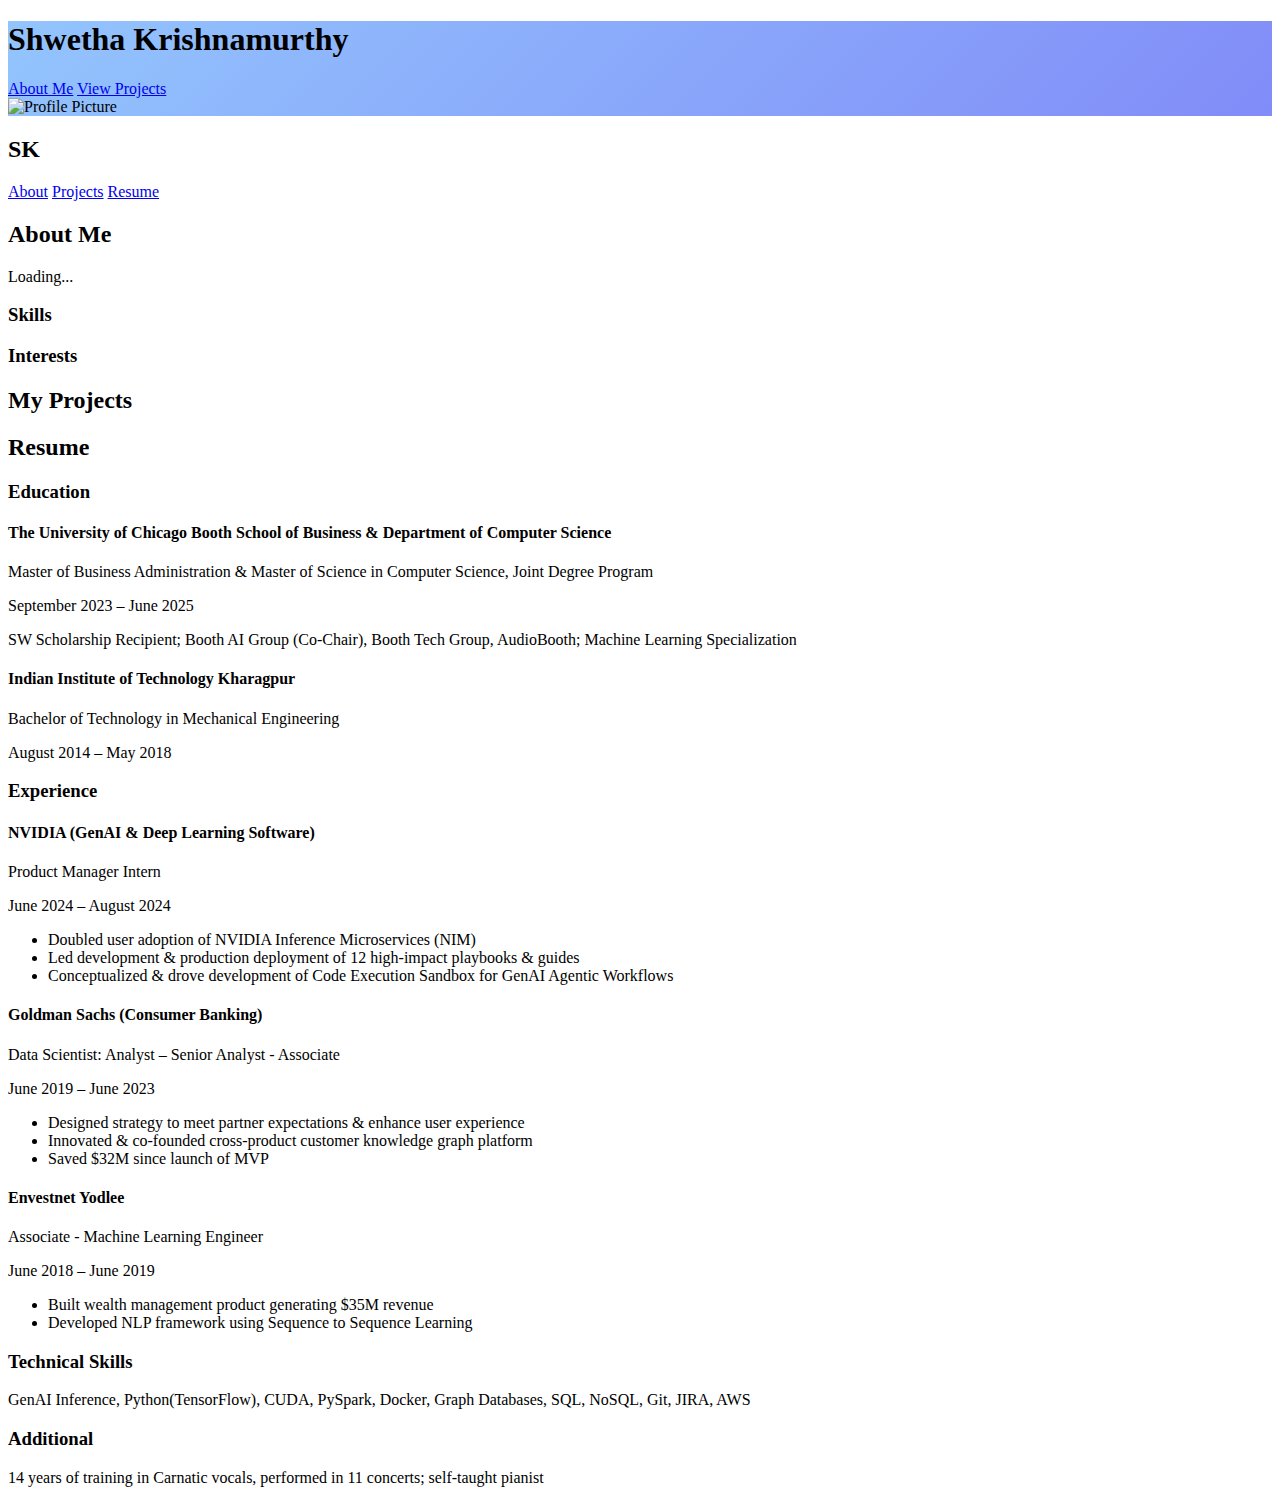
==== index.html @ 8a55a252 "Made the website better" ====
<!DOCTYPE html>
<html lang="en">
<head>
    <meta charset="UTF-8">
    <meta name="viewport" content="width=device-width, initial-scale=1.0">
    <title>Shwetha Krishnamurthy - Portfolio</title>
    <link href="https://cdnjs.cloudflare.com/ajax/libs/tailwindcss/2.2.19/tailwind.min.css" rel="stylesheet">
    <link href="https://cdnjs.cloudflare.com/ajax/libs/animate.css/4.1.1/animate.min.css" rel="stylesheet">
    <style>
        .gradient-bg {
            background: linear-gradient(135deg, #93C5FD 0%, #818CF8 100%);
        }
        .card-hover {
            transition: transform 0.3s ease-in-out;
        }
        .card-hover:hover {
            transform: translateY(-5px);
        }
        .animate-fade-in {
            animation: fadeIn 1s ease-in;
        }
        @keyframes fadeIn {
            from { opacity: 0; }
            to { opacity: 1; }
        }
    </style>
</head>
<body class="bg-gray-50">
    <!-- Hero Section -->
    <header class="gradient-bg text-white min-h-screen flex items-center">
        <div class="max-w-6xl mx-auto px-4 py-20">
            <div class="flex flex-col md:flex-row items-center justify-between">
                <div class="md:w-1/2 animate-fade-in">
                    <h1 class="text-5xl font-bold mb-4">Shwetha Krishnamurthy</h1>
                    <p id="typing-text" class="text-xl mb-8"></p>
                    <div class="flex space-x-4">
                        <a href="#about" class="bg-white text-blue-600 px-6 py-2 rounded-full hover:bg-purple-100 transition duration-300">About Me</a>
                        <a href="#projects" class="border-2 border-white text-white px-6 py-2 rounded-full hover:bg-white hover:text-purple-600 transition duration-300">View Projects</a>
                    </div>
                </div>
                <div class="md:w-1/2 mt-8 md:mt-0">
                    <img id="profile-image" src="" alt="Profile Picture" class="w-64 h-64 rounded-full mx-auto border-4 border-white shadow-2xl animate-fade-in">
                </div>
            </div>
        </div>
    </header>

    <!-- Navigation -->
    <nav class="bg-white shadow-lg sticky top-0 z-50">
        <div class="max-w-6xl mx-auto px-4">
            <div class="flex justify-between">
                <div class="flex space-x-7">
                    <div class="py-4">
                        <h2 class="text-2xl font-bold text-purple-600">SK</h2>
                    </div>
                </div>
                <div class="flex items-center space-x-4">
                    <a href="#about" class="py-4 px-2 hover:text-purple-600 transition duration-300">About</a>
                    <a href="#projects" class="py-4 px-2 hover:text-purple-600 transition duration-300">Projects</a>
                    <a href="#resume" class="py-4 px-2 hover:text-purple-600 transition duration-300">Resume</a>
                </div>
            </div>
        </div>
    </nav>

    <!-- About Section -->
    <section id="about" class="py-20 bg-white">
        <div class="max-w-6xl mx-auto px-4">
            <h2 class="text-4xl font-bold mb-12 text-center text-gray-800">About Me</h2>
            <div class="flex flex-col md:flex-row items-center gap-12">
                <div class="md:w-1/2">
                    <p id="bio" class="text-lg text-gray-700 leading-relaxed">Loading...</p>
                    <div class="mt-8 grid grid-cols-2 gap-4">
                        <div class="bg-purple-50 p-4 rounded-lg">
                            <h3 class="font-bold text-purple-600 mb-2">Skills</h3>
                            <div id="skills" class="flex flex-wrap gap-2">
                                <!-- Skills will be dynamically added here -->
                            </div>
                        </div>
                        <div class="bg-purple-50 p-4 rounded-lg">
                            <h3 class="font-bold text-purple-600 mb-2">Interests</h3>
                            <div id="interests" class="flex flex-wrap gap-2">
                                <!-- Interests will be dynamically added here -->
                            </div>
                        </div>
                    </div>
                </div>
                <div class="md:w-1/2">
                    <div id="github-stats" class="grid grid-cols-2 gap-4">
                        <!-- GitHub stats will be dynamically added here -->
                    </div>
                </div>
            </div>
        </div>
    </section>

    <!-- Projects Section -->
    <section id="projects" class="py-20 bg-gray-50">
        <div class="max-w-6xl mx-auto px-4">
            <h2 class="text-4xl font-bold mb-12 text-center text-gray-800">My Projects</h2>
            <div id="repositories" class="grid grid-cols-1 md:grid-cols-2 lg:grid-cols-3 gap-6">
                <!-- Repositories will be dynamically inserted here -->
            </div>
        </div>
    </section>

    <!-- Resume Section -->
    <section id="resume" class="py-20 bg-white">
        <div class="max-w-6xl mx-auto px-4">
            <h2 class="text-4xl font-bold mb-12 text-center text-gray-800">Resume</h2>
            <div class="bg-white p-8 rounded-lg shadow-lg max-w-4xl mx-auto">
                <div id="resume-content" class="space-y-8">
                    <!-- Education -->
                    <div class="mb-8">
                        <h3 class="text-2xl font-bold text-blue-600 mb-4">Education</h3>
                        <div class="space-y-6">
                            <div>
                                <h4 class="text-lg font-semibold">The University of Chicago Booth School of Business & Department of Computer Science</h4>
                                <p class="text-gray-600">Master of Business Administration & Master of Science in Computer Science, Joint Degree Program</p>
                                <p class="text-gray-500">September 2023 – June 2025</p>
                                <p>SW Scholarship Recipient; Booth AI Group (Co-Chair), Booth Tech Group, AudioBooth; Machine Learning Specialization</p>
                            </div>
                            <div>
                                <h4 class="text-lg font-semibold">Indian Institute of Technology Kharagpur</h4>
                                <p class="text-gray-600">Bachelor of Technology in Mechanical Engineering</p>
                                <p class="text-gray-500">August 2014 – May 2018</p>
                            </div>
                        </div>
                    </div>

                    <!-- Experience -->
                    <div class="mb-8">
                        <h3 class="text-2xl font-bold text-blue-600 mb-4">Experience</h3>
                        <div class="space-y-6">
                            <div>
                                <h4 class="text-lg font-semibold">NVIDIA (GenAI & Deep Learning Software)</h4>
                                <p class="text-gray-600">Product Manager Intern</p>
                                <p class="text-gray-500">June 2024 – August 2024</p>
                                <ul class="list-disc ml-6 mt-2 space-y-2">
                                    <li>Doubled user adoption of NVIDIA Inference Microservices (NIM)</li>
                                    <li>Led development & production deployment of 12 high-impact playbooks & guides</li>
                                    <li>Conceptualized & drove development of Code Execution Sandbox for GenAI Agentic Workflows</li>
                                </ul>
                            </div>
                            <div>
                                <h4 class="text-lg font-semibold">Goldman Sachs (Consumer Banking)</h4>
                                <p class="text-gray-600">Data Scientist: Analyst – Senior Analyst - Associate</p>
                                <p class="text-gray-500">June 2019 – June 2023</p>
                                <ul class="list-disc ml-6 mt-2 space-y-2">
                                    <li>Designed strategy to meet partner expectations & enhance user experience</li>
                                    <li>Innovated & co-founded cross-product customer knowledge graph platform</li>
                                    <li>Saved $32M since launch of MVP</li>
                                </ul>
                            </div>
                            <div>
                                <h4 class="text-lg font-semibold">Envestnet Yodlee</h4>
                                <p class="text-gray-600">Associate - Machine Learning Engineer</p>
                                <p class="text-gray-500">June 2018 – June 2019</p>
                                <ul class="list-disc ml-6 mt-2 space-y-2">
                                    <li>Built wealth management product generating $35M revenue</li>
                                    <li>Developed NLP framework using Sequence to Sequence Learning</li>
                                </ul>
                            </div>
                        </div>
                    </div>

                    <!-- Skills -->
                    <div>
                        <h3 class="text-2xl font-bold text-blue-600 mb-4">Technical Skills</h3>
                        <p>GenAI Inference, Python(TensorFlow), CUDA, PySpark, Docker, Graph Databases, SQL, NoSQL, Git, JIRA, AWS</p>
                    </div>

                    <!-- Additional -->
                    <div>
                        <h3 class="text-2xl font-bold text-blue-600 mb-4">Additional</h3>
                        <p>14 years of training in Carnatic vocals, performed in 11 concerts; self-taught pianist</p>
                    </div>
                </div>
            </div>
        </div>
    </section>

    <script>
        const username = 'shwetha-krishnamurthy';

        // Typing effect for the hero section
        function typeWriter(text, element, speed = 50) {
            let i = 0;
            function type() {
                if (i < text.length) {
                    element.innerHTML += text.charAt(i);
                    i++;
                    setTimeout(type, speed);
                }
            }
            type();
        }

        // Fetch GitHub profile and repositories
        async function fetchGitHubData() {
            try {
                // Fetch profile data
                const profileResponse = await fetch(`https://api.github.com/users/${username}`);
                const profile = await profileResponse.json();

                // Initialize project categories
                const categories = {
                    'GenAI': [],
                    'Deep Learning': [],
                    'Parallel Programming': [],
                    'Computer Vision': [],
                    'Other': []
                };

                // Update profile information
                document.getElementById('profile-image').src = profile.avatar_url;
                document.getElementById('bio').textContent = profile.bio || 'Welcome to my portfolio!';
                
                // Add typing effect to hero section
                const typingText = document.getElementById('typing-text');
                typeWriter('Software Developer & Technology Enthusiast', typingText);

                // Update GitHub stats
                const statsContainer = document.getElementById('github-stats');
                statsContainer.innerHTML = `
                    <div class="bg-purple-50 p-6 rounded-lg text-center">
                        <h3 class="text-3xl font-bold text-purple-600">${profile.public_repos}</h3>
                        <p class="text-gray-600">Repositories</p>
                    </div>
                    <div class="bg-purple-50 p-6 rounded-lg text-center">
                        <h3 class="text-3xl font-bold text-purple-600">${profile.followers}</h3>
                        <p class="text-gray-600">Followers</p>
                    </div>
                `;

                // Fetch repositories
                const reposResponse = await fetch(`https://api.github.com/users/${username}/repos`);
                const repos = await reposResponse.json();

                // Filter out forked repositories
                const ownRepos = repos.filter(repo => !repo.fork);

                // Fetch README for each repo and categorize
                for (const repo of ownRepos) {
                    try {
                        const readmeResponse = await fetch(`https://api.github.com/repos/${username}/${repo.name}/readme`);
                        if (readmeResponse.ok) {
                            const readmeData = await readmeResponse.json();
                            const readmeContent = atob(readmeData.content);
                            
                            // Simple categorization based on repository content and name
                            if (readmeContent.toLowerCase().includes('generative ai') || 
                                repo.name.toLowerCase().includes('llm') ||
                                readmeContent.toLowerCase().includes('llm')) {
                                categories['GenAI'].push(repo);
                            } else if (readmeContent.toLowerCase().includes('deep learning') || 
                                     readmeContent.toLowerCase().includes('neural network')) {
                                categories['Deep Learning'].push(repo);
                            } else if (readmeContent.toLowerCase().includes('cuda') || 
                                     readmeContent.toLowerCase().includes('parallel')) {
                                categories['Parallel Programming'].push(repo);
                            } else if (readmeContent.toLowerCase().includes('computer vision') || 
                                     readmeContent.toLowerCase().includes('opencv')) {
                                categories['Computer Vision'].push(repo);
                            } else {
                                categories['Other'].push(repo);
                            }
                        }
                    } catch (error) {
                        console.error(`Error fetching README for ${repo.name}:`, error);
                        categories['Other'].push(repo);
                    }
                }

                // Display repositories by category
                const reposContainer = document.getElementById('repositories');
                reposContainer.innerHTML = Object.entries(categories)
                    .filter(([_, repos]) => repos.length > 0)
                    .map(([category, repos]) => `
                        <div class="col-span-full">
                            <h3 class="text-2xl font-bold mb-6 text-gray-800">${category}</h3>
                            <div class="grid grid-cols-1 md:grid-cols-2 lg:grid-cols-3 gap-6 mb-12">
                                ${repos.map(repo => `
                    <div class="bg-white p-6 rounded-lg shadow-lg card-hover">
                        <h3 class="text-xl font-bold mb-2 text-purple-600">${repo.name}</h3>
                        <p class="text-gray-600 mb-4 h-20 overflow-hidden">${repo.description || 'No description available'}</p>
                        <div class="flex items-center justify-between">
                            <a href="${repo.html_url}" target="_blank" class="text-purple-600 hover:text-purple-800 font-medium">View Project →</a>
                            <div class="flex items-center space-x-4">
                                <span class="text-gray-500">⭐ ${repo.stargazers_count}</span>
                                <span class="text-gray-500">${repo.language || ''}</span>
                            </div>
                        </div>
                    </div>
                `).join('');

                // Add sample skills (customize these)
                const skillsContainer = document.getElementById('skills');
                const skills = ['JavaScript', 'Python', 'React', 'Node.js'];
                skillsContainer.innerHTML = skills.map(skill => 
                    `<span class="bg-purple-200 text-purple-700 px-2 py-1 rounded-full text-sm">${skill}</span>`
                ).join('');

                // Add sample interests (customize these)
                const interestsContainer = document.getElementById('interests');
                const interests = ['Web Dev', 'AI/ML', 'Open Source'];
                interestsContainer.innerHTML = interests.map(interest => 
                    `<span class="bg-purple-200 text-purple-700 px-2 py-1 rounded-full text-sm">${interest}</span>`
                ).join('');

            } catch (error) {
                console.error('Error fetching GitHub data:', error);
            }
        }

        // Call the function when the page loads
        fetchGitHubData();

        // Smooth scrolling for navigation links
        document.querySelectorAll('a[href^="#"]').forEach(anchor => {
            anchor.addEventListener('click', function (e) {
                e.preventDefault();
                document.querySelector(this.getAttribute('href')).scrollIntoView({
                    behavior: 'smooth'
                });
            });
        });
    </script>
</body>
</html>
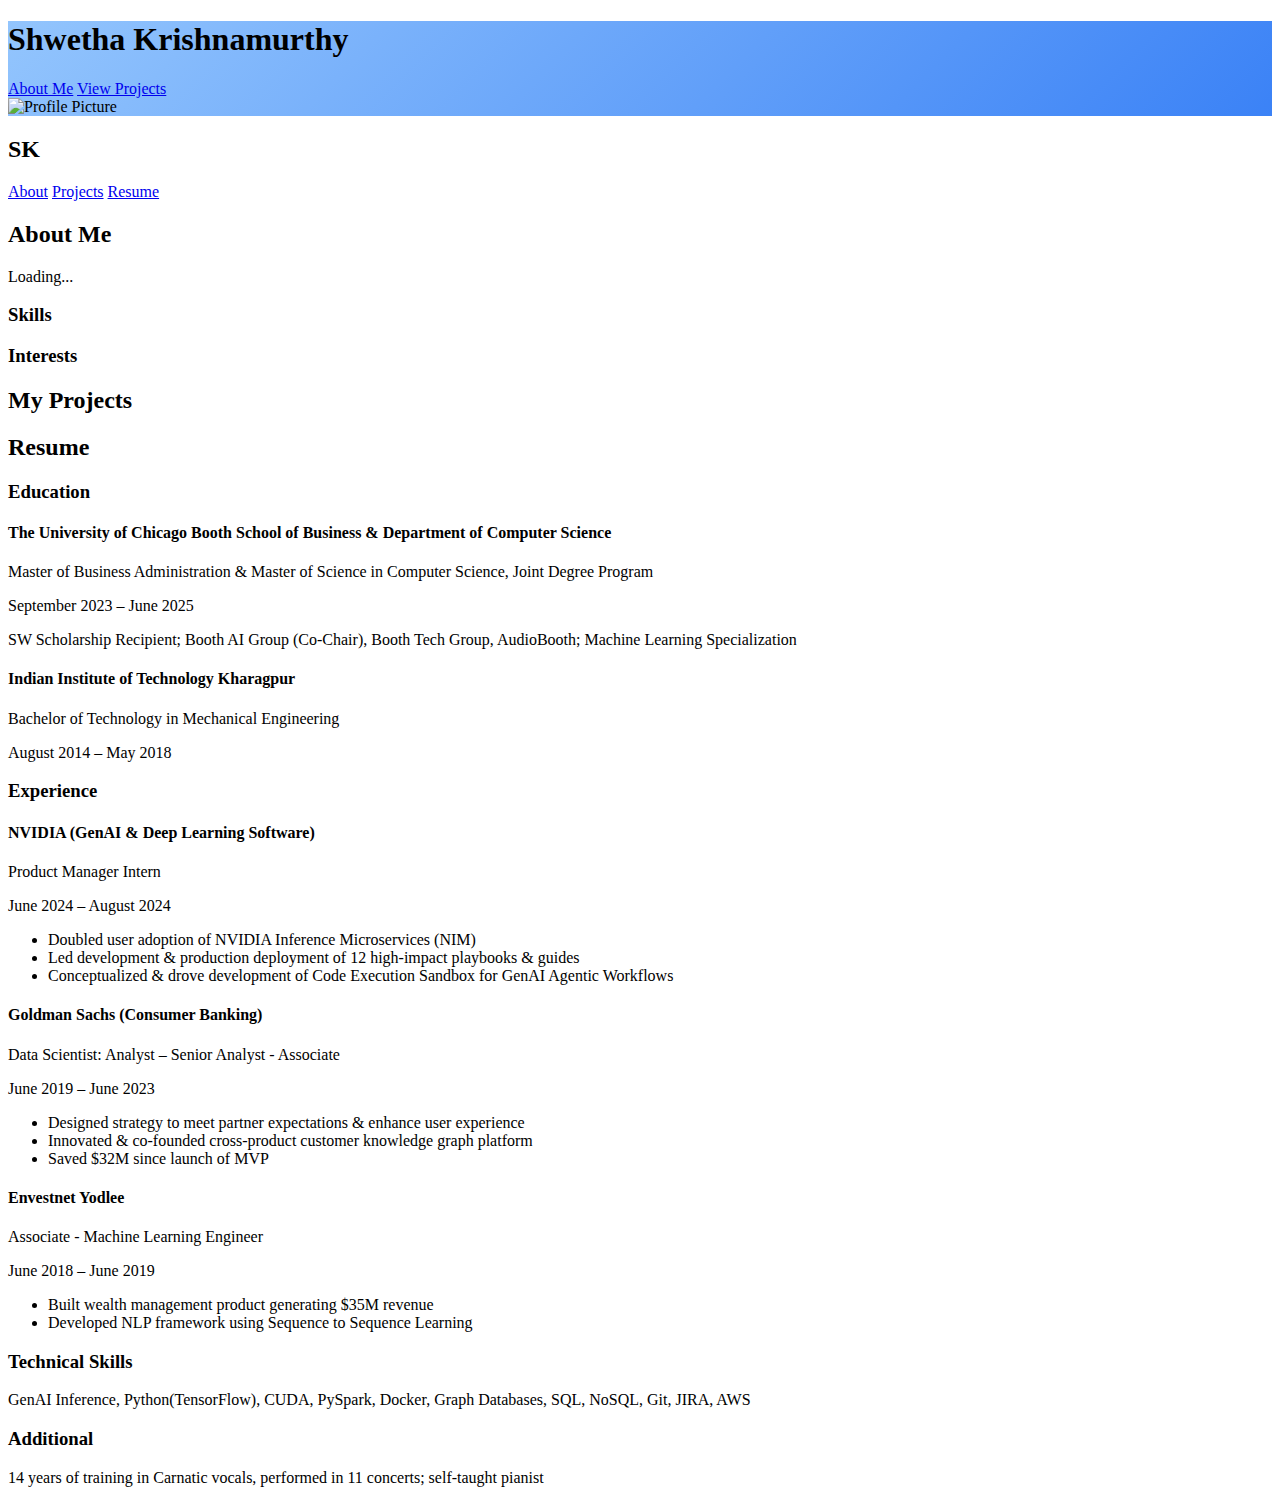
==== commit f9bc248b: "Made the website better" ====
--- a/index.html
+++ b/index.html
@@ -7,14 +7,21 @@
     <link href="https://cdnjs.cloudflare.com/ajax/libs/tailwindcss/2.2.19/tailwind.min.css" rel="stylesheet">
     <link href="https://cdnjs.cloudflare.com/ajax/libs/animate.css/4.1.1/animate.min.css" rel="stylesheet">
     <style>
+        :root {
+            --primary-color: #60A5FA;
+            --primary-light: #93C5FD;
+            --primary-dark: #3B82F6;
+            --secondary-color: #F0F9FF;
+        }
         .gradient-bg {
-            background: linear-gradient(135deg, #93C5FD 0%, #818CF8 100%);
+            background: linear-gradient(135deg, var(--primary-light) 0%, var(--primary-dark) 100%);
         }
         .card-hover {
-            transition: transform 0.3s ease-in-out;
+            transition: all 0.3s ease-in-out;
         }
         .card-hover:hover {
             transform: translateY(-5px);
+            box-shadow: 0 10px 20px rgba(0,0,0,0.1);
         }
         .animate-fade-in {
             animation: fadeIn 1s ease-in;
@@ -22,6 +29,18 @@
         @keyframes fadeIn {
             from { opacity: 0; }
             to { opacity: 1; }
+        }
+        .bg-primary {
+            background-color: var(--primary-color);
+        }
+        .bg-primary-light {
+            background-color: var(--primary-light);
+        }
+        .text-primary {
+            color: var(--primary-color);
+        }
+        .hover-primary:hover {
+            background-color: var(--primary-dark);
         }
     </style>
 </head>
@@ -199,9 +218,26 @@
         // Fetch GitHub profile and repositories
         async function fetchGitHubData() {
             try {
+                // Add authorization header for higher rate limit
+                const headers = {
+                    'Accept': 'application/vnd.github.v3+json'
+                };
+
                 // Fetch profile data
-                const profileResponse = await fetch(`https://api.github.com/users/${username}`);
+                const profileResponse = await fetch(`https://api.github.com/users/${username}`, { headers });
+                if (!profileResponse.ok) {
+                    throw new Error(`GitHub API error: ${profileResponse.status}`);
+                }
                 const profile = await profileResponse.json();
+
+                // Update profile image with error handling
+                const profileImg = document.getElementById('profile-image');
+                if (profile.avatar_url) {
+                    profileImg.src = profile.avatar_url;
+                    profileImg.onerror = () => {
+                        profileImg.src = 'https://github.githubassets.com/images/modules/logos_page/GitHub-Mark.png';
+                    };
+                }
 
                 // Initialize project categories
                 const categories = {
@@ -233,12 +269,27 @@
                     </div>
                 `;
 
-                // Fetch repositories
-                const reposResponse = await fetch(`https://api.github.com/users/${username}/repos`);
-                const repos = await reposResponse.json();
-
-                // Filter out forked repositories
-                const ownRepos = repos.filter(repo => !repo.fork);
+                // Fetch repositories with pagination
+                let page = 1;
+                let allRepos = [];
+                while (true) {
+                    const reposResponse = await fetch(
+                        `https://api.github.com/users/${username}/repos?page=${page}&per_page=100`,
+                        { headers }
+                    );
+                    if (!reposResponse.ok) {
+                        throw new Error(`GitHub API error: ${reposResponse.status}`);
+                    }
+                    const repos = await reposResponse.json();
+                    if (repos.length === 0) break;
+                    allRepos = [...allRepos, ...repos];
+                    page++;
+                }
+
+                // Filter out forked repositories and sort by updated date
+                const ownRepos = allRepos
+                    .filter(repo => !repo.fork)
+                    .sort((a, b) => new Date(b.updated_at) - new Date(a.updated_at));
 
                 // Fetch README for each repo and categorize
                 for (const repo of ownRepos) {
@@ -282,13 +333,23 @@
                             <div class="grid grid-cols-1 md:grid-cols-2 lg:grid-cols-3 gap-6 mb-12">
                                 ${repos.map(repo => `
                     <div class="bg-white p-6 rounded-lg shadow-lg card-hover">
-                        <h3 class="text-xl font-bold mb-2 text-purple-600">${repo.name}</h3>
+                        <h3 class="text-xl font-bold mb-2 text-primary">${repo.name.replace(/-/g, ' ').replace(/_/g, ' ')}</h3>
                         <p class="text-gray-600 mb-4 h-20 overflow-hidden">${repo.description || 'No description available'}</p>
+                        <div class="flex flex-wrap gap-2 mb-4">
+                            ${repo.topics ? repo.topics.map(topic => 
+                                `<span class="bg-blue-100 text-blue-800 text-xs px-2 py-1 rounded-full">${topic}</span>`
+                            ).join('') : ''}
+                        </div>
                         <div class="flex items-center justify-between">
-                            <a href="${repo.html_url}" target="_blank" class="text-purple-600 hover:text-purple-800 font-medium">View Project →</a>
+                            <a href="${repo.html_url}" target="_blank" class="text-primary hover:text-primary-dark font-medium flex items-center">
+                                View Project 
+                                <svg class="w-4 h-4 ml-1" fill="none" stroke="currentColor" viewBox="0 0 24 24">
+                                    <path stroke-linecap="round" stroke-linejoin="round" stroke-width="2" d="M17 8l4 4m0 0l-4 4m4-4H3"/>
+                                </svg>
+                            </a>
                             <div class="flex items-center space-x-4">
                                 <span class="text-gray-500">⭐ ${repo.stargazers_count}</span>
-                                <span class="text-gray-500">${repo.language || ''}</span>
+                                ${repo.language ? `<span class="text-gray-500">${repo.language}</span>` : ''}
                             </div>
                         </div>
                     </div>
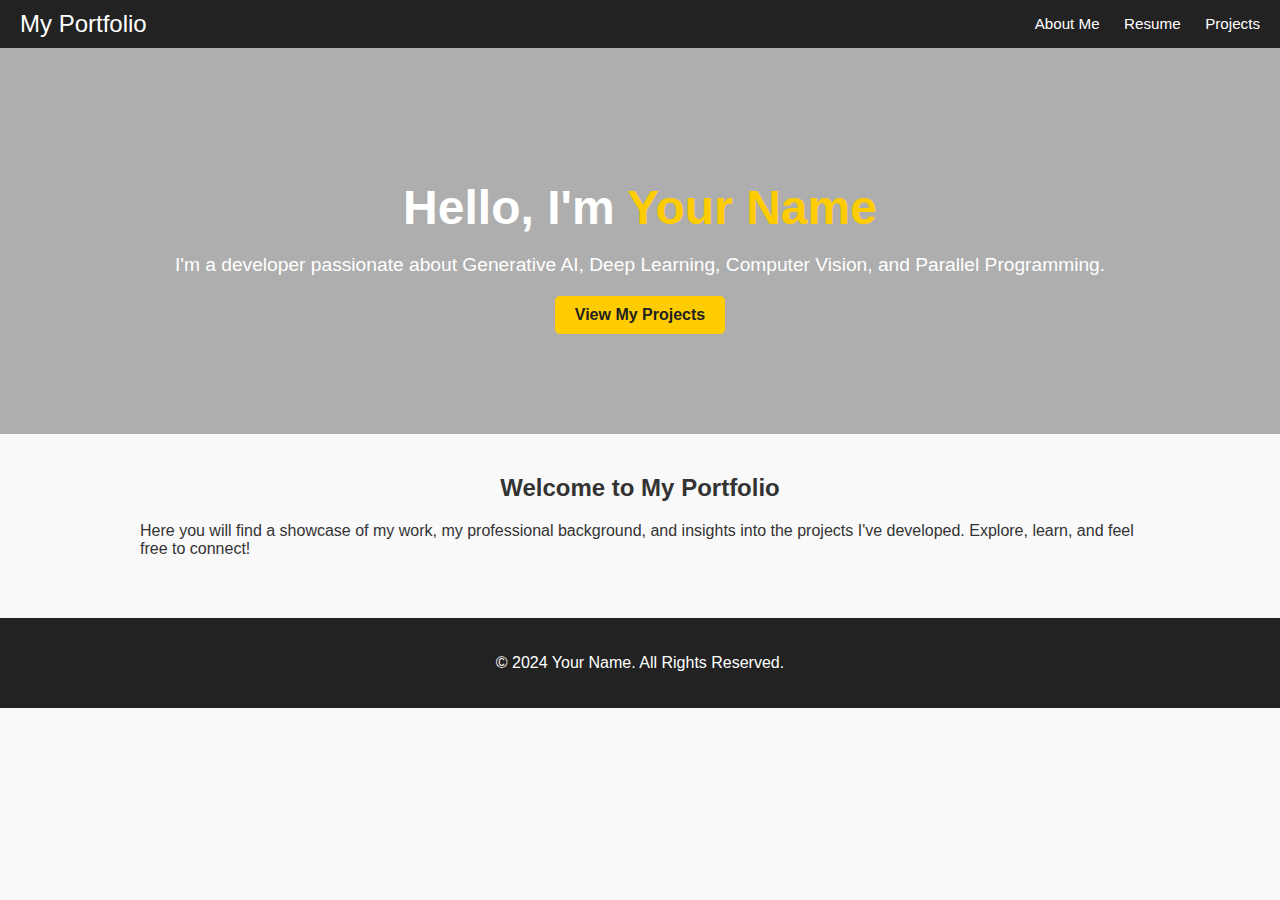
==== commit 014cea53: "Stylised" ====
--- a/index.html
+++ b/index.html
@@ -1,391 +1,41 @@
 <!DOCTYPE html>
 <html lang="en">
 <head>
-    <meta charset="UTF-8">
-    <meta name="viewport" content="width=device-width, initial-scale=1.0">
-    <title>Shwetha Krishnamurthy - Portfolio</title>
-    <link href="https://cdnjs.cloudflare.com/ajax/libs/tailwindcss/2.2.19/tailwind.min.css" rel="stylesheet">
-    <link href="https://cdnjs.cloudflare.com/ajax/libs/animate.css/4.1.1/animate.min.css" rel="stylesheet">
-    <style>
-        :root {
-            --primary-color: #60A5FA;
-            --primary-light: #93C5FD;
-            --primary-dark: #3B82F6;
-            --secondary-color: #F0F9FF;
-        }
-        .gradient-bg {
-            background: linear-gradient(135deg, var(--primary-light) 0%, var(--primary-dark) 100%);
-        }
-        .card-hover {
-            transition: all 0.3s ease-in-out;
-        }
-        .card-hover:hover {
-            transform: translateY(-5px);
-            box-shadow: 0 10px 20px rgba(0,0,0,0.1);
-        }
-        .animate-fade-in {
-            animation: fadeIn 1s ease-in;
-        }
-        @keyframes fadeIn {
-            from { opacity: 0; }
-            to { opacity: 1; }
-        }
-        .bg-primary {
-            background-color: var(--primary-color);
-        }
-        .bg-primary-light {
-            background-color: var(--primary-light);
-        }
-        .text-primary {
-            color: var(--primary-color);
-        }
-        .hover-primary:hover {
-            background-color: var(--primary-dark);
-        }
-    </style>
+  <meta charset="UTF-8" />
+  <meta name="viewport" content="width=device-width, initial-scale=1.0"/>
+  <title>My Portfolio</title>
+  <link rel="stylesheet" href="assets/style.css" />
+  <link rel="stylesheet" href="https://cdnjs.cloudflare.com/ajax/libs/font-awesome/6.0.0-beta3/css/all.min.css" integrity="sha384-k6RqeWeci5ZR/Lv4MR0sA0FfDOMZB3FZ9ogWc7l7JG4FyZ5A7E4Akf9wuSdXGUug" crossorigin="anonymous" />
 </head>
-<body class="bg-gray-50">
-    <!-- Hero Section -->
-    <header class="gradient-bg text-white min-h-screen flex items-center">
-        <div class="max-w-6xl mx-auto px-4 py-20">
-            <div class="flex flex-col md:flex-row items-center justify-between">
-                <div class="md:w-1/2 animate-fade-in">
-                    <h1 class="text-5xl font-bold mb-4">Shwetha Krishnamurthy</h1>
-                    <p id="typing-text" class="text-xl mb-8"></p>
-                    <div class="flex space-x-4">
-                        <a href="#about" class="bg-white text-blue-600 px-6 py-2 rounded-full hover:bg-purple-100 transition duration-300">About Me</a>
-                        <a href="#projects" class="border-2 border-white text-white px-6 py-2 rounded-full hover:bg-white hover:text-purple-600 transition duration-300">View Projects</a>
-                    </div>
-                </div>
-                <div class="md:w-1/2 mt-8 md:mt-0">
-                    <img id="profile-image" src="" alt="Profile Picture" class="w-64 h-64 rounded-full mx-auto border-4 border-white shadow-2xl animate-fade-in">
-                </div>
-            </div>
-        </div>
-    </header>
+<body>
+  <header>
+    <nav>
+      <a href="index.html" class="logo">My Portfolio</a>
+      <div class="nav-links">
+        <a href="about.html">About Me</a>
+        <a href="resume.html">Resume</a>
+        <a href="projects.html">Projects</a>
+      </div>
+    </nav>
+  </header>
 
-    <!-- Navigation -->
-    <nav class="bg-white shadow-lg sticky top-0 z-50">
-        <div class="max-w-6xl mx-auto px-4">
-            <div class="flex justify-between">
-                <div class="flex space-x-7">
-                    <div class="py-4">
-                        <h2 class="text-2xl font-bold text-purple-600">SK</h2>
-                    </div>
-                </div>
-                <div class="flex items-center space-x-4">
-                    <a href="#about" class="py-4 px-2 hover:text-purple-600 transition duration-300">About</a>
-                    <a href="#projects" class="py-4 px-2 hover:text-purple-600 transition duration-300">Projects</a>
-                    <a href="#resume" class="py-4 px-2 hover:text-purple-600 transition duration-300">Resume</a>
-                </div>
-            </div>
-        </div>
-    </nav>
-
-    <!-- About Section -->
-    <section id="about" class="py-20 bg-white">
-        <div class="max-w-6xl mx-auto px-4">
-            <h2 class="text-4xl font-bold mb-12 text-center text-gray-800">About Me</h2>
-            <div class="flex flex-col md:flex-row items-center gap-12">
-                <div class="md:w-1/2">
-                    <p id="bio" class="text-lg text-gray-700 leading-relaxed">Loading...</p>
-                    <div class="mt-8 grid grid-cols-2 gap-4">
-                        <div class="bg-purple-50 p-4 rounded-lg">
-                            <h3 class="font-bold text-purple-600 mb-2">Skills</h3>
-                            <div id="skills" class="flex flex-wrap gap-2">
-                                <!-- Skills will be dynamically added here -->
-                            </div>
-                        </div>
-                        <div class="bg-purple-50 p-4 rounded-lg">
-                            <h3 class="font-bold text-purple-600 mb-2">Interests</h3>
-                            <div id="interests" class="flex flex-wrap gap-2">
-                                <!-- Interests will be dynamically added here -->
-                            </div>
-                        </div>
-                    </div>
-                </div>
-                <div class="md:w-1/2">
-                    <div id="github-stats" class="grid grid-cols-2 gap-4">
-                        <!-- GitHub stats will be dynamically added here -->
-                    </div>
-                </div>
-            </div>
-        </div>
+  <main>
+    <section class="hero">
+      <div class="hero-content">
+        <h1>Hello, I'm <span class="highlight">Your Name</span></h1>
+        <p>I'm a developer passionate about Generative AI, Deep Learning, Computer Vision, and Parallel Programming.</p>
+        <a class="btn" href="projects.html">View My Projects</a>
+      </div>
     </section>
 
-    <!-- Projects Section -->
-    <section id="projects" class="py-20 bg-gray-50">
-        <div class="max-w-6xl mx-auto px-4">
-            <h2 class="text-4xl font-bold mb-12 text-center text-gray-800">My Projects</h2>
-            <div id="repositories" class="grid grid-cols-1 md:grid-cols-2 lg:grid-cols-3 gap-6">
-                <!-- Repositories will be dynamically inserted here -->
-            </div>
-        </div>
+    <section class="intro-section">
+      <h2>Welcome to My Portfolio</h2>
+      <p>Here you will find a showcase of my work, my professional background, and insights into the projects I've developed. Explore, learn, and feel free to connect!</p>
     </section>
+  </main>
 
-    <!-- Resume Section -->
-    <section id="resume" class="py-20 bg-white">
-        <div class="max-w-6xl mx-auto px-4">
-            <h2 class="text-4xl font-bold mb-12 text-center text-gray-800">Resume</h2>
-            <div class="bg-white p-8 rounded-lg shadow-lg max-w-4xl mx-auto">
-                <div id="resume-content" class="space-y-8">
-                    <!-- Education -->
-                    <div class="mb-8">
-                        <h3 class="text-2xl font-bold text-blue-600 mb-4">Education</h3>
-                        <div class="space-y-6">
-                            <div>
-                                <h4 class="text-lg font-semibold">The University of Chicago Booth School of Business & Department of Computer Science</h4>
-                                <p class="text-gray-600">Master of Business Administration & Master of Science in Computer Science, Joint Degree Program</p>
-                                <p class="text-gray-500">September 2023 – June 2025</p>
-                                <p>SW Scholarship Recipient; Booth AI Group (Co-Chair), Booth Tech Group, AudioBooth; Machine Learning Specialization</p>
-                            </div>
-                            <div>
-                                <h4 class="text-lg font-semibold">Indian Institute of Technology Kharagpur</h4>
-                                <p class="text-gray-600">Bachelor of Technology in Mechanical Engineering</p>
-                                <p class="text-gray-500">August 2014 – May 2018</p>
-                            </div>
-                        </div>
-                    </div>
-
-                    <!-- Experience -->
-                    <div class="mb-8">
-                        <h3 class="text-2xl font-bold text-blue-600 mb-4">Experience</h3>
-                        <div class="space-y-6">
-                            <div>
-                                <h4 class="text-lg font-semibold">NVIDIA (GenAI & Deep Learning Software)</h4>
-                                <p class="text-gray-600">Product Manager Intern</p>
-                                <p class="text-gray-500">June 2024 – August 2024</p>
-                                <ul class="list-disc ml-6 mt-2 space-y-2">
-                                    <li>Doubled user adoption of NVIDIA Inference Microservices (NIM)</li>
-                                    <li>Led development & production deployment of 12 high-impact playbooks & guides</li>
-                                    <li>Conceptualized & drove development of Code Execution Sandbox for GenAI Agentic Workflows</li>
-                                </ul>
-                            </div>
-                            <div>
-                                <h4 class="text-lg font-semibold">Goldman Sachs (Consumer Banking)</h4>
-                                <p class="text-gray-600">Data Scientist: Analyst – Senior Analyst - Associate</p>
-                                <p class="text-gray-500">June 2019 – June 2023</p>
-                                <ul class="list-disc ml-6 mt-2 space-y-2">
-                                    <li>Designed strategy to meet partner expectations & enhance user experience</li>
-                                    <li>Innovated & co-founded cross-product customer knowledge graph platform</li>
-                                    <li>Saved $32M since launch of MVP</li>
-                                </ul>
-                            </div>
-                            <div>
-                                <h4 class="text-lg font-semibold">Envestnet Yodlee</h4>
-                                <p class="text-gray-600">Associate - Machine Learning Engineer</p>
-                                <p class="text-gray-500">June 2018 – June 2019</p>
-                                <ul class="list-disc ml-6 mt-2 space-y-2">
-                                    <li>Built wealth management product generating $35M revenue</li>
-                                    <li>Developed NLP framework using Sequence to Sequence Learning</li>
-                                </ul>
-                            </div>
-                        </div>
-                    </div>
-
-                    <!-- Skills -->
-                    <div>
-                        <h3 class="text-2xl font-bold text-blue-600 mb-4">Technical Skills</h3>
-                        <p>GenAI Inference, Python(TensorFlow), CUDA, PySpark, Docker, Graph Databases, SQL, NoSQL, Git, JIRA, AWS</p>
-                    </div>
-
-                    <!-- Additional -->
-                    <div>
-                        <h3 class="text-2xl font-bold text-blue-600 mb-4">Additional</h3>
-                        <p>14 years of training in Carnatic vocals, performed in 11 concerts; self-taught pianist</p>
-                    </div>
-                </div>
-            </div>
-        </div>
-    </section>
-
-    <script>
-        const username = 'shwetha-krishnamurthy';
-
-        // Typing effect for the hero section
-        function typeWriter(text, element, speed = 50) {
-            let i = 0;
-            function type() {
-                if (i < text.length) {
-                    element.innerHTML += text.charAt(i);
-                    i++;
-                    setTimeout(type, speed);
-                }
-            }
-            type();
-        }
-
-        // Fetch GitHub profile and repositories
-        async function fetchGitHubData() {
-            try {
-                // Add authorization header for higher rate limit
-                const headers = {
-                    'Accept': 'application/vnd.github.v3+json'
-                };
-
-                // Fetch profile data
-                const profileResponse = await fetch(`https://api.github.com/users/${username}`, { headers });
-                if (!profileResponse.ok) {
-                    throw new Error(`GitHub API error: ${profileResponse.status}`);
-                }
-                const profile = await profileResponse.json();
-
-                // Update profile image with error handling
-                const profileImg = document.getElementById('profile-image');
-                if (profile.avatar_url) {
-                    profileImg.src = profile.avatar_url;
-                    profileImg.onerror = () => {
-                        profileImg.src = 'https://github.githubassets.com/images/modules/logos_page/GitHub-Mark.png';
-                    };
-                }
-
-                // Initialize project categories
-                const categories = {
-                    'GenAI': [],
-                    'Deep Learning': [],
-                    'Parallel Programming': [],
-                    'Computer Vision': [],
-                    'Other': []
-                };
-
-                // Update profile information
-                document.getElementById('profile-image').src = profile.avatar_url;
-                document.getElementById('bio').textContent = profile.bio || 'Welcome to my portfolio!';
-                
-                // Add typing effect to hero section
-                const typingText = document.getElementById('typing-text');
-                typeWriter('Software Developer & Technology Enthusiast', typingText);
-
-                // Update GitHub stats
-                const statsContainer = document.getElementById('github-stats');
-                statsContainer.innerHTML = `
-                    <div class="bg-purple-50 p-6 rounded-lg text-center">
-                        <h3 class="text-3xl font-bold text-purple-600">${profile.public_repos}</h3>
-                        <p class="text-gray-600">Repositories</p>
-                    </div>
-                    <div class="bg-purple-50 p-6 rounded-lg text-center">
-                        <h3 class="text-3xl font-bold text-purple-600">${profile.followers}</h3>
-                        <p class="text-gray-600">Followers</p>
-                    </div>
-                `;
-
-                // Fetch repositories with pagination
-                let page = 1;
-                let allRepos = [];
-                while (true) {
-                    const reposResponse = await fetch(
-                        `https://api.github.com/users/${username}/repos?page=${page}&per_page=100`,
-                        { headers }
-                    );
-                    if (!reposResponse.ok) {
-                        throw new Error(`GitHub API error: ${reposResponse.status}`);
-                    }
-                    const repos = await reposResponse.json();
-                    if (repos.length === 0) break;
-                    allRepos = [...allRepos, ...repos];
-                    page++;
-                }
-
-                // Filter out forked repositories and sort by updated date
-                const ownRepos = allRepos
-                    .filter(repo => !repo.fork)
-                    .sort((a, b) => new Date(b.updated_at) - new Date(a.updated_at));
-
-                // Fetch README for each repo and categorize
-                for (const repo of ownRepos) {
-                    try {
-                        const readmeResponse = await fetch(`https://api.github.com/repos/${username}/${repo.name}/readme`);
-                        if (readmeResponse.ok) {
-                            const readmeData = await readmeResponse.json();
-                            const readmeContent = atob(readmeData.content);
-                            
-                            // Simple categorization based on repository content and name
-                            if (readmeContent.toLowerCase().includes('generative ai') || 
-                                repo.name.toLowerCase().includes('llm') ||
-                                readmeContent.toLowerCase().includes('llm')) {
-                                categories['GenAI'].push(repo);
-                            } else if (readmeContent.toLowerCase().includes('deep learning') || 
-                                     readmeContent.toLowerCase().includes('neural network')) {
-                                categories['Deep Learning'].push(repo);
-                            } else if (readmeContent.toLowerCase().includes('cuda') || 
-                                     readmeContent.toLowerCase().includes('parallel')) {
-                                categories['Parallel Programming'].push(repo);
-                            } else if (readmeContent.toLowerCase().includes('computer vision') || 
-                                     readmeContent.toLowerCase().includes('opencv')) {
-                                categories['Computer Vision'].push(repo);
-                            } else {
-                                categories['Other'].push(repo);
-                            }
-                        }
-                    } catch (error) {
-                        console.error(`Error fetching README for ${repo.name}:`, error);
-                        categories['Other'].push(repo);
-                    }
-                }
-
-                // Display repositories by category
-                const reposContainer = document.getElementById('repositories');
-                reposContainer.innerHTML = Object.entries(categories)
-                    .filter(([_, repos]) => repos.length > 0)
-                    .map(([category, repos]) => `
-                        <div class="col-span-full">
-                            <h3 class="text-2xl font-bold mb-6 text-gray-800">${category}</h3>
-                            <div class="grid grid-cols-1 md:grid-cols-2 lg:grid-cols-3 gap-6 mb-12">
-                                ${repos.map(repo => `
-                    <div class="bg-white p-6 rounded-lg shadow-lg card-hover">
-                        <h3 class="text-xl font-bold mb-2 text-primary">${repo.name.replace(/-/g, ' ').replace(/_/g, ' ')}</h3>
-                        <p class="text-gray-600 mb-4 h-20 overflow-hidden">${repo.description || 'No description available'}</p>
-                        <div class="flex flex-wrap gap-2 mb-4">
-                            ${repo.topics ? repo.topics.map(topic => 
-                                `<span class="bg-blue-100 text-blue-800 text-xs px-2 py-1 rounded-full">${topic}</span>`
-                            ).join('') : ''}
-                        </div>
-                        <div class="flex items-center justify-between">
-                            <a href="${repo.html_url}" target="_blank" class="text-primary hover:text-primary-dark font-medium flex items-center">
-                                View Project 
-                                <svg class="w-4 h-4 ml-1" fill="none" stroke="currentColor" viewBox="0 0 24 24">
-                                    <path stroke-linecap="round" stroke-linejoin="round" stroke-width="2" d="M17 8l4 4m0 0l-4 4m4-4H3"/>
-                                </svg>
-                            </a>
-                            <div class="flex items-center space-x-4">
-                                <span class="text-gray-500">⭐ ${repo.stargazers_count}</span>
-                                ${repo.language ? `<span class="text-gray-500">${repo.language}</span>` : ''}
-                            </div>
-                        </div>
-                    </div>
-                `).join('');
-
-                // Add sample skills (customize these)
-                const skillsContainer = document.getElementById('skills');
-                const skills = ['JavaScript', 'Python', 'React', 'Node.js'];
-                skillsContainer.innerHTML = skills.map(skill => 
-                    `<span class="bg-purple-200 text-purple-700 px-2 py-1 rounded-full text-sm">${skill}</span>`
-                ).join('');
-
-                // Add sample interests (customize these)
-                const interestsContainer = document.getElementById('interests');
-                const interests = ['Web Dev', 'AI/ML', 'Open Source'];
-                interestsContainer.innerHTML = interests.map(interest => 
-                    `<span class="bg-purple-200 text-purple-700 px-2 py-1 rounded-full text-sm">${interest}</span>`
-                ).join('');
-
-            } catch (error) {
-                console.error('Error fetching GitHub data:', error);
-            }
-        }
-
-        // Call the function when the page loads
-        fetchGitHubData();
-
-        // Smooth scrolling for navigation links
-        document.querySelectorAll('a[href^="#"]').forEach(anchor => {
-            anchor.addEventListener('click', function (e) {
-                e.preventDefault();
-                document.querySelector(this.getAttribute('href')).scrollIntoView({
-                    behavior: 'smooth'
-                });
-            });
-        });
-    </script>
+  <footer>
+    <p>&copy; 2024 Your Name. All Rights Reserved.</p>
+  </footer>
 </body>
 </html>
--- a/assets/style.css
+++ b/assets/style.css
@@ -0,0 +1,192 @@
+body {
+    font-family: 'Helvetica Neue', Arial, sans-serif;
+    margin: 0;
+    padding: 0;
+    background: #f9f9f9;
+    color: #333;
+  }
+  
+  header {
+    background: #222;
+    padding: 10px 20px;
+  }
+  
+  header nav {
+    display: flex;
+    align-items: center;
+    justify-content: space-between;
+  }
+  
+  header .logo {
+    font-size: 1.5em;
+    color: #fff;
+    text-decoration: none;
+  }
+  
+  .nav-links a {
+    color: #fff;
+    margin-left: 20px;
+    text-decoration: none;
+    font-size: 0.95em;
+  }
+  
+  .nav-links a:hover {
+    text-decoration: underline;
+  }
+  
+  .hero {
+    background: linear-gradient(rgba(0,0,0,0.3), rgba(0,0,0,0.3)), url('https://source.unsplash.com/1600x900/?technology,abstract') center/cover;
+    color: #fff;
+    text-align: center;
+    padding: 100px 20px;
+  }
+  
+  .hero-content h1 {
+    font-size: 3em;
+    margin-bottom: 0.3em;
+  }
+  
+  .hero-content .highlight {
+    color: #ffcc00;
+  }
+  
+  .hero-content p {
+    font-size: 1.2em;
+    margin-bottom: 1em;
+  }
+  
+  .btn {
+    display: inline-block;
+    background: #ffcc00;
+    color: #222;
+    padding: 10px 20px;
+    text-decoration: none;
+    font-weight: bold;
+    border-radius: 5px;
+  }
+  
+  .btn:hover {
+    background: #e6b800;
+  }
+  
+  .intro-section, .about-me-section, .resume-container {
+    max-width: 1000px;
+    margin: 40px auto;
+    padding: 0 20px;
+  }
+  
+  .intro-section h2 {
+    text-align: center;
+    margin-bottom: 20px;
+  }
+  
+  .about-me-section .profile-container {
+    display: flex;
+    flex-wrap: wrap;
+    align-items: flex-start;
+    gap: 20px;
+  }
+  
+  #profile-pic {
+    width: 200px;
+    height: 200px;
+    object-fit: cover;
+    border-radius: 50%;
+  }
+  
+  .bio {
+    flex: 1;
+  }
+  
+  .bio h1 {
+    margin-top: 0;
+  }
+  
+  .categories {
+    max-width: 1000px;
+    margin: 40px auto;
+    padding: 0 20px;
+  }
+  
+  .categories h2 {
+    margin-top: 40px;
+    display: flex;
+    align-items: center;
+    gap: 10px;
+    font-size: 1.5em;
+  }
+  
+  .project-grid {
+    display: grid;
+    grid-template-columns: repeat(auto-fill,minmax(250px,1fr));
+    gap: 20px;
+    margin-bottom: 40px;
+  }
+  
+  .project-tile {
+    background: #fff;
+    border: 1px solid #ddd;
+    border-radius: 5px;
+    padding: 20px;
+    transition: box-shadow 0.3s ease;
+  }
+  
+  .project-tile:hover {
+    box-shadow: 0 0 10px rgba(0,0,0,0.1);
+  }
+  
+  .project-tile h3 {
+    margin-top: 0;
+    margin-bottom: 10px;
+    font-size: 1.2em;
+  }
+  
+  .project-tile p {
+    font-size: 0.95em;
+    color: #555;
+    margin-bottom: 15px;
+  }
+  
+  .project-tile a {
+    display: inline-block;
+    background: #0077cc;
+    color: #fff;
+    padding: 6px 12px;
+    border-radius: 3px;
+    text-decoration: none;
+    font-size: 0.9em;
+  }
+  
+  .project-tile a:hover {
+    background: #005fa3;
+  }
+  
+  .resume-container h1 {
+    text-align: center;
+    margin-bottom: 20px;
+  }
+  
+  .resume-container p {
+    text-align: center;
+    margin-bottom: 20px;
+  }
+  
+  footer {
+    background: #222;
+    color: #fff;
+    text-align: center;
+    padding: 20px 0;
+    margin-top: 60px;
+  }
+  
+  @media (max-width: 600px) {
+    .about-me-section .profile-container {
+      flex-direction: column;
+      align-items: center;
+    }
+  
+    .project-grid {
+      grid-template-columns: 1fr;
+    }
+  }
+  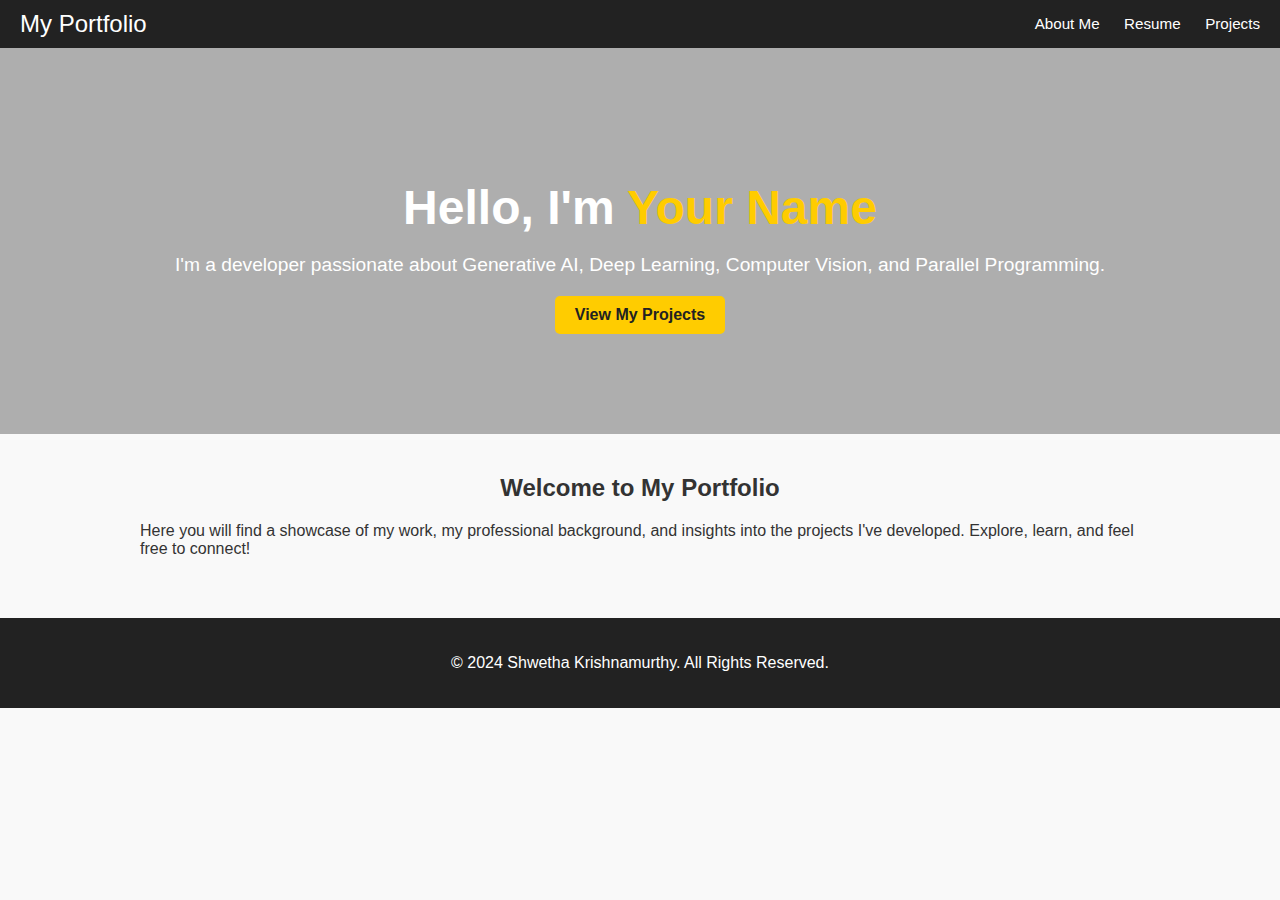
==== commit 5305be8c: "Added my name" ====
--- a/index.html
+++ b/index.html
@@ -35,7 +35,7 @@
   </main>
 
   <footer>
-    <p>&copy; 2024 Your Name. All Rights Reserved.</p>
+    <p>&copy; 2024 Shwetha Krishnamurthy. All Rights Reserved.</p>
   </footer>
 </body>
 </html>
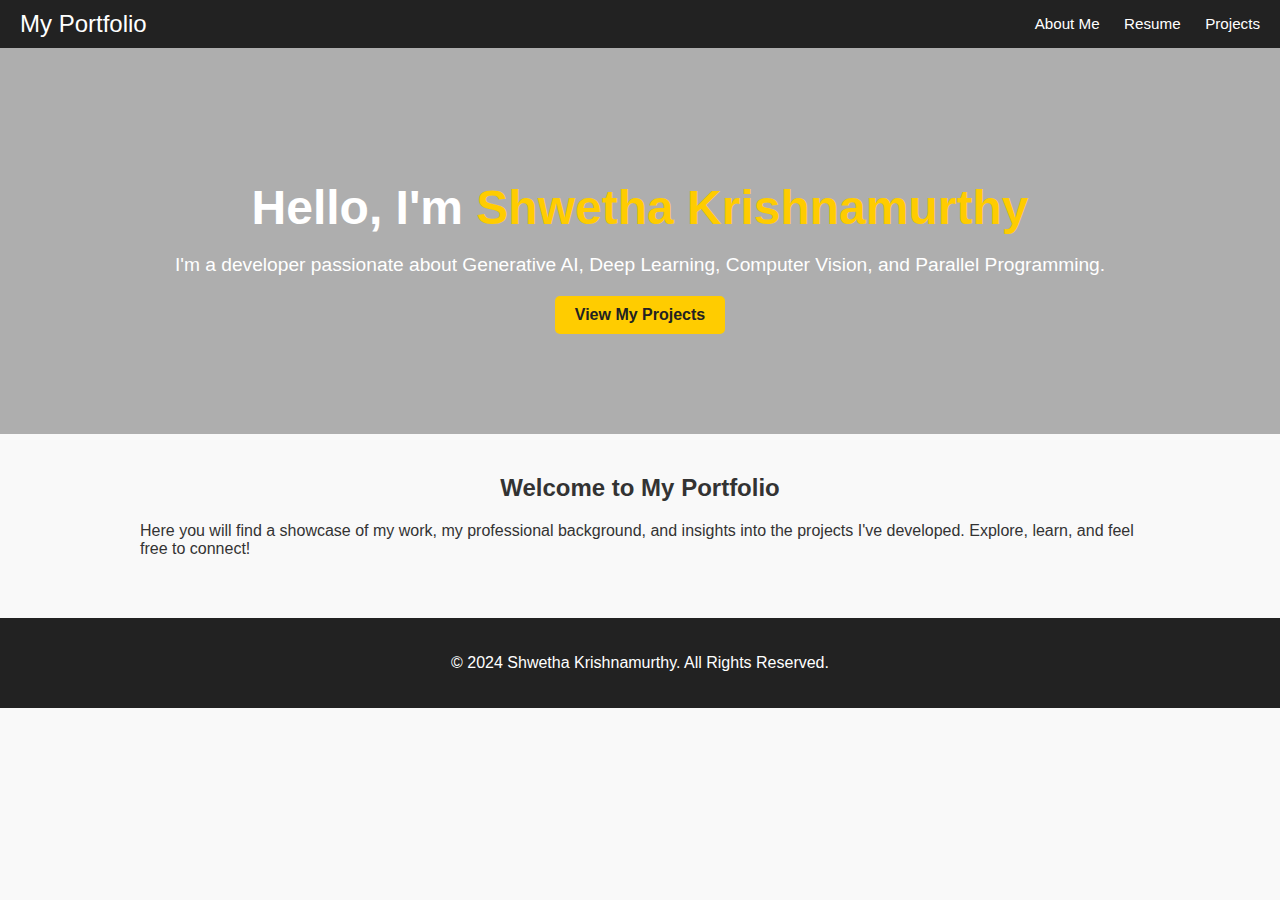
==== commit d04b2e1c: "Minor error corrected" ====
--- a/index.html
+++ b/index.html
@@ -22,7 +22,7 @@
   <main>
     <section class="hero">
       <div class="hero-content">
-        <h1>Hello, I'm <span class="highlight">Your Name</span></h1>
+        <h1>Hello, I'm <span class="highlight">Shwetha Krishnamurthy</span></h1>
         <p>I'm a developer passionate about Generative AI, Deep Learning, Computer Vision, and Parallel Programming.</p>
         <a class="btn" href="projects.html">View My Projects</a>
       </div>
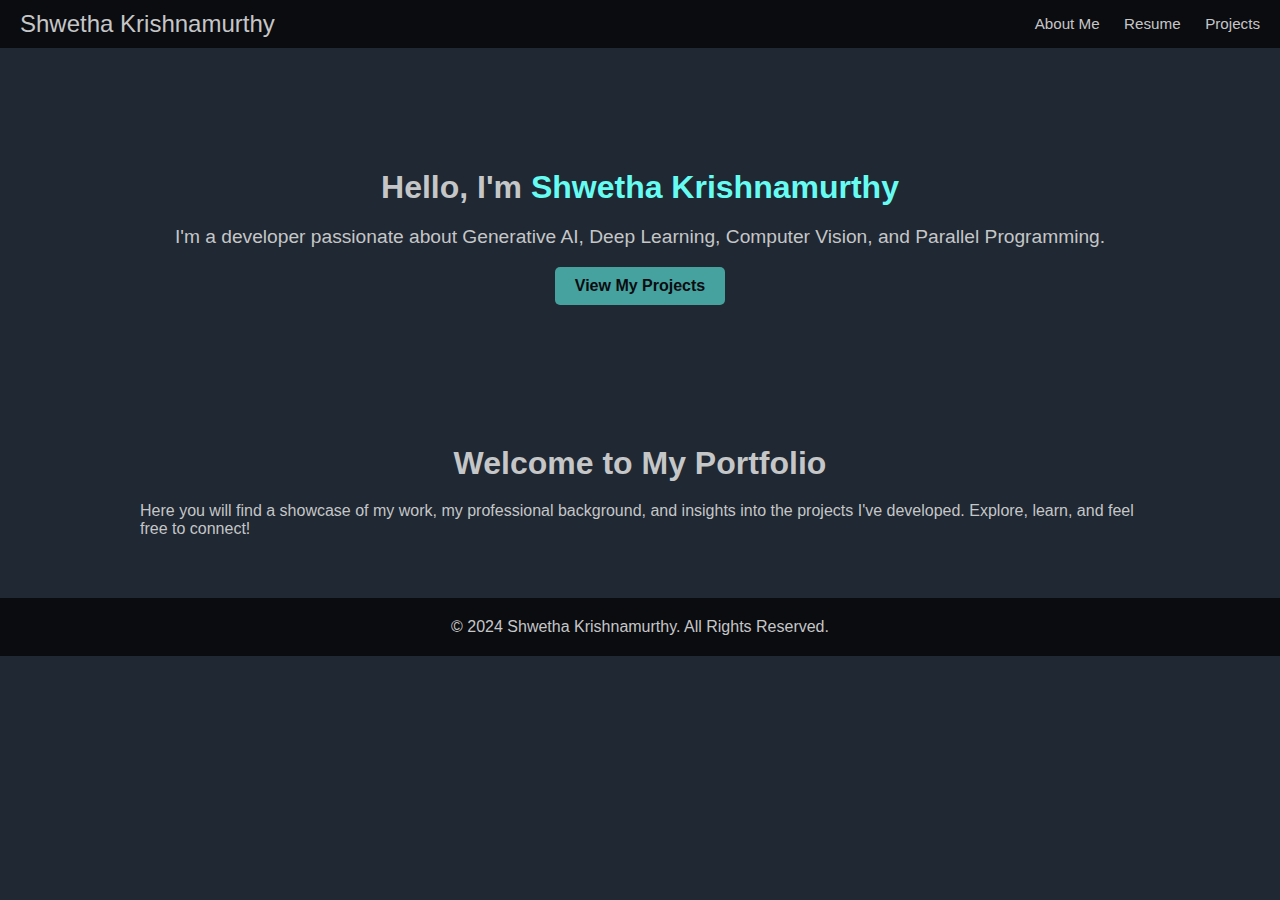
==== commit 9698c56f: "Changed My Portfolio" ====
--- a/index.html
+++ b/index.html
@@ -3,14 +3,14 @@
 <head>
   <meta charset="UTF-8" />
   <meta name="viewport" content="width=device-width, initial-scale=1.0"/>
-  <title>My Portfolio</title>
+  <title>Shwetha Krishnamurthy</title>
   <link rel="stylesheet" href="assets/style.css" />
   <link rel="stylesheet" href="https://cdnjs.cloudflare.com/ajax/libs/font-awesome/6.0.0-beta3/css/all.min.css" integrity="sha384-k6RqeWeci5ZR/Lv4MR0sA0FfDOMZB3FZ9ogWc7l7JG4FyZ5A7E4Akf9wuSdXGUug" crossorigin="anonymous" />
 </head>
 <body>
   <header>
     <nav>
-      <a href="index.html" class="logo">My Portfolio</a>
+      <a href="index.html" class="logo">Shwetha Krishnamurthy</a>
       <div class="nav-links">
         <a href="about.html">About Me</a>
         <a href="resume.html">Resume</a>
--- a/assets/style.css
+++ b/assets/style.css
@@ -2,12 +2,20 @@
     font-family: 'Helvetica Neue', Arial, sans-serif;
     margin: 0;
     padding: 0;
-    background: #f9f9f9;
-    color: #333;
+    background: #1F2833; /* Dark navy background for the body */
+    color: #C5C6C7; /* Light gray text */
   }
   
+  /* Make all headings uniform and centered */
+  h1, h2, h3 {
+    text-align: center;
+    font-size: 2em;
+    margin-bottom: 20px; /* Add some spacing */
+  }
+  
+  /* Header and Navigation */
   header {
-    background: #222;
+    background: #0B0C10; /* Very dark background */
     padding: 10px 20px;
   }
   
@@ -19,72 +27,73 @@
   
   header .logo {
     font-size: 1.5em;
-    color: #fff;
+    color: #C5C6C7;
     text-decoration: none;
   }
   
   .nav-links a {
-    color: #fff;
+    color: #C5C6C7;
     margin-left: 20px;
     text-decoration: none;
     font-size: 0.95em;
   }
   
   .nav-links a:hover {
-    text-decoration: underline;
+    color: #66FCF1; /* Cyan highlight on hover */
   }
   
+  /* Hero Section */
   .hero {
-    background: linear-gradient(rgba(0,0,0,0.3), rgba(0,0,0,0.3)), url('https://source.unsplash.com/1600x900/?technology,abstract') center/cover;
-    color: #fff;
+    background: #1F2833; /* Dark navy */
     text-align: center;
     padding: 100px 20px;
   }
   
   .hero-content h1 {
-    font-size: 3em;
+    color: #C5C6C7; /* Light gray text for main hero heading */
     margin-bottom: 0.3em;
   }
   
   .hero-content .highlight {
-    color: #ffcc00;
+    color: #66FCF1; /* Cyan highlight for name or important text */
   }
   
   .hero-content p {
     font-size: 1.2em;
     margin-bottom: 1em;
+    color: #C5C6C7;
   }
   
   .btn {
     display: inline-block;
-    background: #ffcc00;
-    color: #222;
+    background: #45A29E; /* Teal button */
+    color: #0B0C10;      /* Dark text for contrast on teal */
     padding: 10px 20px;
     text-decoration: none;
     font-weight: bold;
     border-radius: 5px;
+    transition: background 0.3s;
   }
   
   .btn:hover {
-    background: #e6b800;
+    background: #66FCF1; /* Hover button to cyan */
+    color: #0B0C10; 
   }
   
-  .intro-section, .about-me-section, .resume-container {
+  /* Sections */
+  .intro-section, .about-me-section, .resume-container, .categories {
     max-width: 1000px;
     margin: 40px auto;
     padding: 0 20px;
   }
   
-  .intro-section h2 {
-    text-align: center;
-    margin-bottom: 20px;
-  }
-  
-  .about-me-section .profile-container {
+  /* Profile Section */
+  .profile-container {
     display: flex;
     flex-wrap: wrap;
     align-items: flex-start;
     gap: 20px;
+    justify-content: center; /* Center content horizontally */
   }
   
   #profile-pic {
@@ -92,30 +101,20 @@
     height: 200px;
     object-fit: cover;
     border-radius: 50%;
+    border: 3px solid #66FCF1; /* Cyan border for avatar */
   }
   
   .bio {
-    flex: 1;
+    max-width: 600px;
+    margin: 0 auto;
+    text-align: left; /* Keep the bio text left-aligned for readability */
   }
   
-  .bio h1 {
-    margin-top: 0;
+  .bio p {
+    margin-bottom: 20px;
   }
   
-  .categories {
-    max-width: 1000px;
-    margin: 40px auto;
-    padding: 0 20px;
-  }
-  
-  .categories h2 {
-    margin-top: 40px;
-    display: flex;
-    align-items: center;
-    gap: 10px;
-    font-size: 1.5em;
-  }
-  
+  /* Projects Grid */
   .project-grid {
     display: grid;
     grid-template-columns: repeat(auto-fill,minmax(250px,1fr));
@@ -123,34 +122,36 @@
     margin-bottom: 40px;
   }
   
+  /* Project Tiles */
   .project-tile {
-    background: #fff;
-    border: 1px solid #ddd;
+    background: #0B0C10; /* Very dark tile background for contrast */
+    border: 1px solid #1F2833;
     border-radius: 5px;
     padding: 20px;
     transition: box-shadow 0.3s ease;
+    text-align: left; /* Left align for project details */
   }
   
   .project-tile:hover {
-    box-shadow: 0 0 10px rgba(0,0,0,0.1);
+    box-shadow: 0 0 10px rgba(102, 252, 241, 0.3); /* Slight cyan glow on hover */
   }
   
   .project-tile h3 {
     margin-top: 0;
     margin-bottom: 10px;
-    font-size: 1.2em;
+    color: #66FCF1; /* Cyan heading for project title */
   }
   
   .project-tile p {
     font-size: 0.95em;
-    color: #555;
+    color: #C5C6C7;
     margin-bottom: 15px;
   }
   
   .project-tile a {
     display: inline-block;
-    background: #0077cc;
-    color: #fff;
+    background: #45A29E;
+    color: #0B0C10;
     padding: 6px 12px;
     border-radius: 3px;
     text-decoration: none;
@@ -158,29 +159,32 @@
   }
   
   .project-tile a:hover {
-    background: #005fa3;
+    background: #66FCF1;
+    color: #0B0C10;
   }
   
-  .resume-container h1 {
-    text-align: center;
-    margin-bottom: 20px;
+  /* Resume Page */
+  .resume-container h1,
+  .resume-container p {
+    color: #C5C6C7;
   }
   
-  .resume-container p {
-    text-align: center;
-    margin-bottom: 20px;
-  }
-  
+  /* Footer */
   footer {
-    background: #222;
-    color: #fff;
+    background: #0B0C10;
+    color: #C5C6C7;
     text-align: center;
     padding: 20px 0;
     margin-top: 60px;
   }
   
+  footer p {
+    margin: 0;
+  }
+  
+  /* Responsive Adjustments */
   @media (max-width: 600px) {
-    .about-me-section .profile-container {
+    .profile-container {
       flex-direction: column;
       align-items: center;
     }
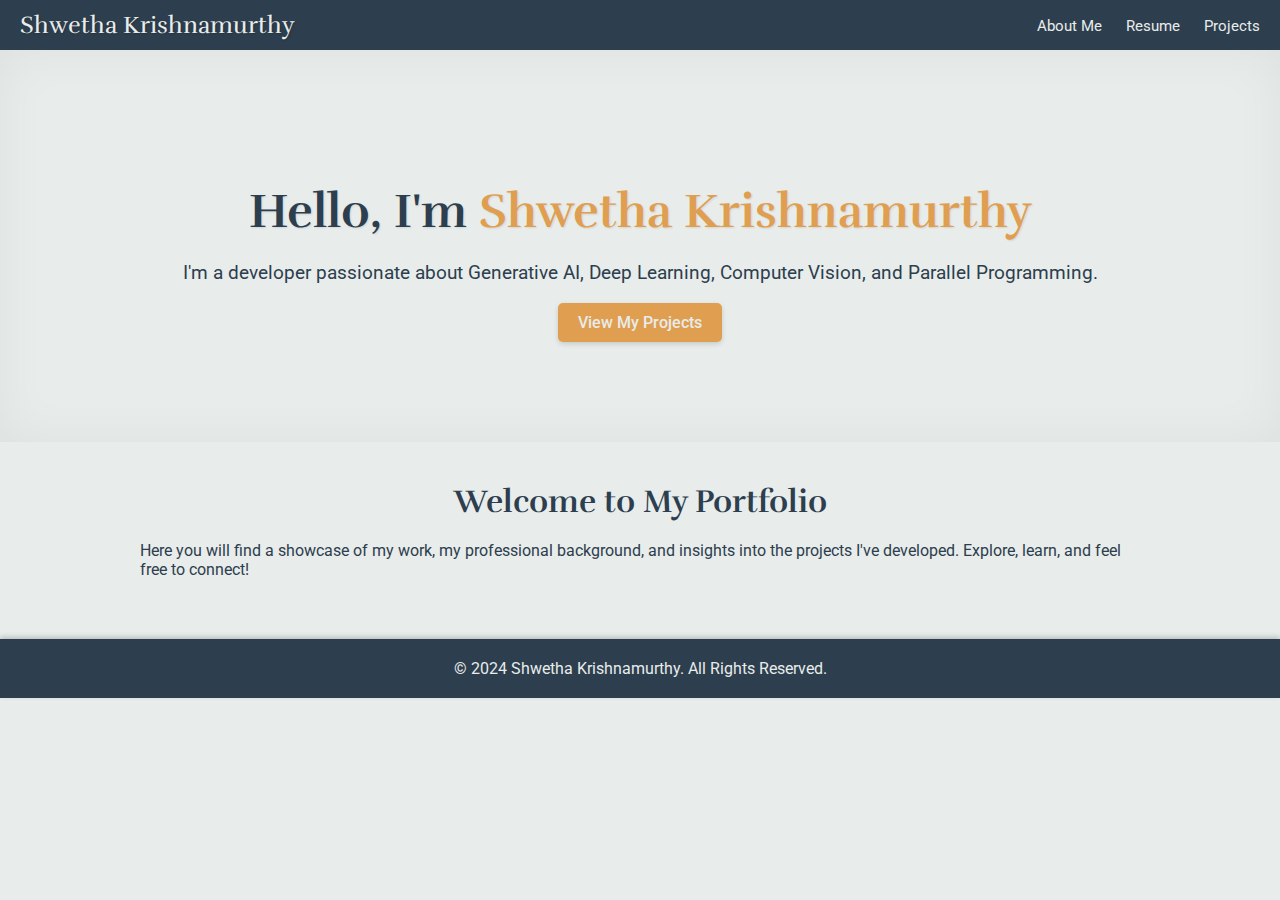
==== commit f3c1e40d: "Updated style" ====
--- a/index.html
+++ b/index.html
@@ -4,6 +4,7 @@
   <meta charset="UTF-8" />
   <meta name="viewport" content="width=device-width, initial-scale=1.0"/>
   <title>Shwetha Krishnamurthy</title>
+  <link href="https://fonts.googleapis.com/css2?family=Roboto:wght@300;400;500;700&family=Rufina:wght@400;700&display=swap" rel="stylesheet">
   <link rel="stylesheet" href="assets/style.css" />
   <link rel="stylesheet" href="https://cdnjs.cloudflare.com/ajax/libs/font-awesome/6.0.0-beta3/css/all.min.css" integrity="sha384-k6RqeWeci5ZR/Lv4MR0sA0FfDOMZB3FZ9ogWc7l7JG4FyZ5A7E4Akf9wuSdXGUug" crossorigin="anonymous" />
 </head>
--- a/assets/style.css
+++ b/assets/style.css
@@ -1,196 +1,249 @@
 body {
-    font-family: 'Helvetica Neue', Arial, sans-serif;
-    margin: 0;
-    padding: 0;
-    background: #1F2833; /* Dark navy background for the body */
-    color: #C5C6C7; /* Light gray text */
+  font-family: 'Roboto', sans-serif; /* Roboto for body text */
+  margin: 0;
+  padding: 0;
+  background: #E8ECEB; /* Light grayish background */
+  color: #2D3E4E; /* Dark blue-gray text for contrast */
+}
+
+/* Uniform Heading Styles */
+h1, h2, h3 {
+  text-align: center;
+  font-family: 'Rufina', serif; /* Rufina for headings */
+  font-size: 2em;
+  margin-bottom: 20px;
+  color: #2D3E4E;
+}
+
+/* Header and Navigation */
+header {
+  background: #2D3E4E; 
+  padding: 10px 20px;
+  box-shadow: 0 2px 5px rgba(0,0,0,0.2); /* Subtle shadow under header */
+}
+
+header nav {
+  display: flex;
+  align-items: center;
+  justify-content: space-between;
+}
+
+header .logo {
+  font-size: 1.5em;
+  color: #E8ECEB;
+  text-decoration: none;
+  font-family: 'Rufina', serif; /* Rufina for logo/brand as well */
+  text-shadow: 1px 1px 2px rgba(0,0,0,0.2); /* Slight text shadow on logo */
+}
+
+.nav-links a {
+  color: #E8ECEB;
+  margin-left: 20px;
+  text-decoration: none;
+  font-size: 0.95em;
+  font-family: 'Roboto', sans-serif;
+}
+
+.nav-links a:hover {
+  color: #8CBDB9; 
+}
+
+/* Hero Section */
+.hero {
+  background: #E8ECEB; 
+  text-align: center;
+  padding: 100px 20px;
+  box-shadow: inset 0 0 50px rgba(0,0,0,0.05); /* Very subtle inner shadow */
+}
+
+.hero-content h1 {
+  font-family: 'Rufina', serif;
+  font-size: 3em;
+  color: #2D3E4E;
+  text-shadow: 1px 1px 2px rgba(0,0,0,0.1); /* Subtle shadow on hero heading */
+}
+
+.hero-content .highlight {
+  color: #E09E50; 
+}
+
+.hero-content p {
+  font-size: 1.2em;
+  margin-bottom: 1em;
+  color: #2D3E4E;
+  font-family: 'Roboto', sans-serif;
+}
+
+.btn {
+  display: inline-block;
+  background: #E09E50; /* Orange button */
+  color: #E8ECEB;
+  padding: 10px 20px;
+  text-decoration: none;
+  font-weight: 500;
+  border-radius: 5px;
+  transition: background 0.3s;
+  font-family: 'Roboto', sans-serif;
+  box-shadow: 0 2px 5px rgba(0,0,0,0.15); /* Button shadow */
+}
+
+.btn:hover {
+  background: #c98845;
+  color: #E8ECEB;
+}
+
+/* Sections */
+.intro-section, .about-me-section, .resume-container, .categories {
+  max-width: 1000px;
+  margin: 40px auto;
+  padding: 0 20px;
+}
+
+.profile-container {
+  display: flex;
+  flex-wrap: wrap;
+  align-items: flex-start;
+  gap: 20px;
+  justify-content: center;
+}
+
+#profile-pic {
+  width: 200px;
+  height: 200px;
+  object-fit: cover;
+  border-radius: 50%;
+  border: 3px solid #8CBDB9;
+}
+
+.bio {
+  max-width: 600px;
+  margin: 0 auto;
+  text-align: left;
+}
+
+.bio p {
+  margin-bottom: 20px;
+  font-family: 'Roboto', sans-serif;
+}
+
+/* Category Headings */
+.category-heading {
+  font-size: 2.2em;
+  color: #2D3E4E;
+  font-weight: 700;
+  margin-top: 60px;
+  margin-bottom: 40px;
+  display: flex;
+  align-items: center;
+  justify-content: center;
+  gap: 10px;
+  border-bottom: 2px solid #8CBDB9;
+  padding-bottom: 10px;
+  font-family: 'Rufina', serif;
+  text-shadow: 1px 1px 2px rgba(0,0,0,0.05); /* Light shadow on category headings */
+}
+
+/* Projects Grid */
+.project-grid {
+  display: grid;
+  grid-template-columns: repeat(auto-fill,minmax(250px,1fr));
+  gap: 20px;
+  margin-bottom: 40px;
+}
+
+/* Project Tiles */
+.project-tile {
+  background: #FFFFFF;
+  border: 1px solid #ddd;
+  border-radius: 5px;
+  padding: 20px;
+  transition: box-shadow 0.3s ease;
+  text-align: left;
+  box-shadow: 0 1px 3px rgba(0,0,0,0.1); /* Subtle shadow */
+}
+
+.project-tile:hover {
+  box-shadow: 0 4px 8px rgba(0,0,0,0.15);
+}
+
+.project-tile h3 {
+  margin-top: 0;
+  margin-bottom: 15px;
+  font-size: 1.4em;
+  color: #2D3E4E;
+  font-family: 'Rufina', serif;
+  text-align: center;
+  text-shadow: 0.5px 0.5px 1px rgba(0,0,0,0.05);
+}
+
+.project-tile div {
+  margin-bottom: 15px;
+  color: #333;
+  font-size: 0.95em;
+  line-height: 1.4em;
+  font-family: 'Roboto', sans-serif;
+}
+
+.project-tile a {
+  display: inline-block;
+  background: #E09E50;
+  color: #E8ECEB;
+  padding: 6px 12px;
+  border-radius: 3px;
+  text-decoration: none;
+  font-size: 0.9em;
+  font-family: 'Roboto', sans-serif;
+  box-shadow: 0 2px 4px rgba(0,0,0,0.1);
+}
+
+.project-tile a:hover {
+  background: #c98845;
+  color: #E8ECEB;
+}
+
+/* Markdown headings inside tiles */
+.project-tile h1, 
+.project-tile h2, 
+.project-tile h3, 
+.project-tile h4, 
+.project-tile h5, 
+.project-tile h6 {
+  font-family: 'Rufina', serif !important;
+  font-size: 1em !important;
+  font-weight: normal !important;
+  margin-top: 0 !important;
+  color: #2D3E4E !important;
+}
+
+/* Resume Page */
+.resume-container p {
+  text-align: center;
+  color: #2D3E4E;
+  font-family: 'Roboto', sans-serif;
+}
+
+/* Footer */
+footer {
+  background: #2D3E4E;
+  color: #E8ECEB;
+  text-align: center;
+  padding: 20px 0;
+  margin-top: 60px;
+  box-shadow: 0 -2px 5px rgba(0,0,0,0.2); /* Subtle shadow at top of footer */
+}
+
+footer p {
+  margin: 0;
+}
+
+/* Responsive Adjustments */
+@media (max-width: 600px) {
+  .profile-container {
+    flex-direction: column;
+    align-items: center;
   }
-  
-  /* Make all headings uniform and centered */
-  h1, h2, h3 {
-    text-align: center;
-    font-size: 2em;
-    margin-bottom: 20px; /* Add some spacing */
+
+  .project-grid {
+    grid-template-columns: 1fr;
   }
-  
-  /* Header and Navigation */
-  header {
-    background: #0B0C10; /* Very dark background */
-    padding: 10px 20px;
-  }
-  
-  header nav {
-    display: flex;
-    align-items: center;
-    justify-content: space-between;
-  }
-  
-  header .logo {
-    font-size: 1.5em;
-    color: #C5C6C7;
-    text-decoration: none;
-  }
-  
-  .nav-links a {
-    color: #C5C6C7;
-    margin-left: 20px;
-    text-decoration: none;
-    font-size: 0.95em;
-  }
-  
-  .nav-links a:hover {
-    color: #66FCF1; /* Cyan highlight on hover */
-  }
-  
-  /* Hero Section */
-  .hero {
-    background: #1F2833; /* Dark navy */
-    text-align: center;
-    padding: 100px 20px;
-  }
-  
-  .hero-content h1 {
-    color: #C5C6C7; /* Light gray text for main hero heading */
-    margin-bottom: 0.3em;
-  }
-  
-  .hero-content .highlight {
-    color: #66FCF1; /* Cyan highlight for name or important text */
-  }
-  
-  .hero-content p {
-    font-size: 1.2em;
-    margin-bottom: 1em;
-    color: #C5C6C7;
-  }
-  
-  .btn {
-    display: inline-block;
-    background: #45A29E; /* Teal button */
-    color: #0B0C10;      /* Dark text for contrast on teal */
-    padding: 10px 20px;
-    text-decoration: none;
-    font-weight: bold;
-    border-radius: 5px;
-    transition: background 0.3s;
-  }
-  
-  .btn:hover {
-    background: #66FCF1; /* Hover button to cyan */
-    color: #0B0C10; 
-  }
-  
-  /* Sections */
-  .intro-section, .about-me-section, .resume-container, .categories {
-    max-width: 1000px;
-    margin: 40px auto;
-    padding: 0 20px;
-  }
-  
-  /* Profile Section */
-  .profile-container {
-    display: flex;
-    flex-wrap: wrap;
-    align-items: flex-start;
-    gap: 20px;
-    justify-content: center; /* Center content horizontally */
-  }
-  
-  #profile-pic {
-    width: 200px;
-    height: 200px;
-    object-fit: cover;
-    border-radius: 50%;
-    border: 3px solid #66FCF1; /* Cyan border for avatar */
-  }
-  
-  .bio {
-    max-width: 600px;
-    margin: 0 auto;
-    text-align: left; /* Keep the bio text left-aligned for readability */
-  }
-  
-  .bio p {
-    margin-bottom: 20px;
-  }
-  
-  /* Projects Grid */
-  .project-grid {
-    display: grid;
-    grid-template-columns: repeat(auto-fill,minmax(250px,1fr));
-    gap: 20px;
-    margin-bottom: 40px;
-  }
-  
-  /* Project Tiles */
-  .project-tile {
-    background: #0B0C10; /* Very dark tile background for contrast */
-    border: 1px solid #1F2833;
-    border-radius: 5px;
-    padding: 20px;
-    transition: box-shadow 0.3s ease;
-    text-align: left; /* Left align for project details */
-  }
-  
-  .project-tile:hover {
-    box-shadow: 0 0 10px rgba(102, 252, 241, 0.3); /* Slight cyan glow on hover */
-  }
-  
-  .project-tile h3 {
-    margin-top: 0;
-    margin-bottom: 10px;
-    color: #66FCF1; /* Cyan heading for project title */
-  }
-  
-  .project-tile p {
-    font-size: 0.95em;
-    color: #C5C6C7;
-    margin-bottom: 15px;
-  }
-  
-  .project-tile a {
-    display: inline-block;
-    background: #45A29E;
-    color: #0B0C10;
-    padding: 6px 12px;
-    border-radius: 3px;
-    text-decoration: none;
-    font-size: 0.9em;
-  }
-  
-  .project-tile a:hover {
-    background: #66FCF1;
-    color: #0B0C10;
-  }
-  
-  /* Resume Page */
-  .resume-container h1,
-  .resume-container p {
-    color: #C5C6C7;
-  }
-  
-  /* Footer */
-  footer {
-    background: #0B0C10;
-    color: #C5C6C7;
-    text-align: center;
-    padding: 20px 0;
-    margin-top: 60px;
-  }
-  
-  footer p {
-    margin: 0;
-  }
-  
-  /* Responsive Adjustments */
-  @media (max-width: 600px) {
-    .profile-container {
-      flex-direction: column;
-      align-items: center;
-    }
-  
-    .project-grid {
-      grid-template-columns: 1fr;
-    }
-  }
-  +}
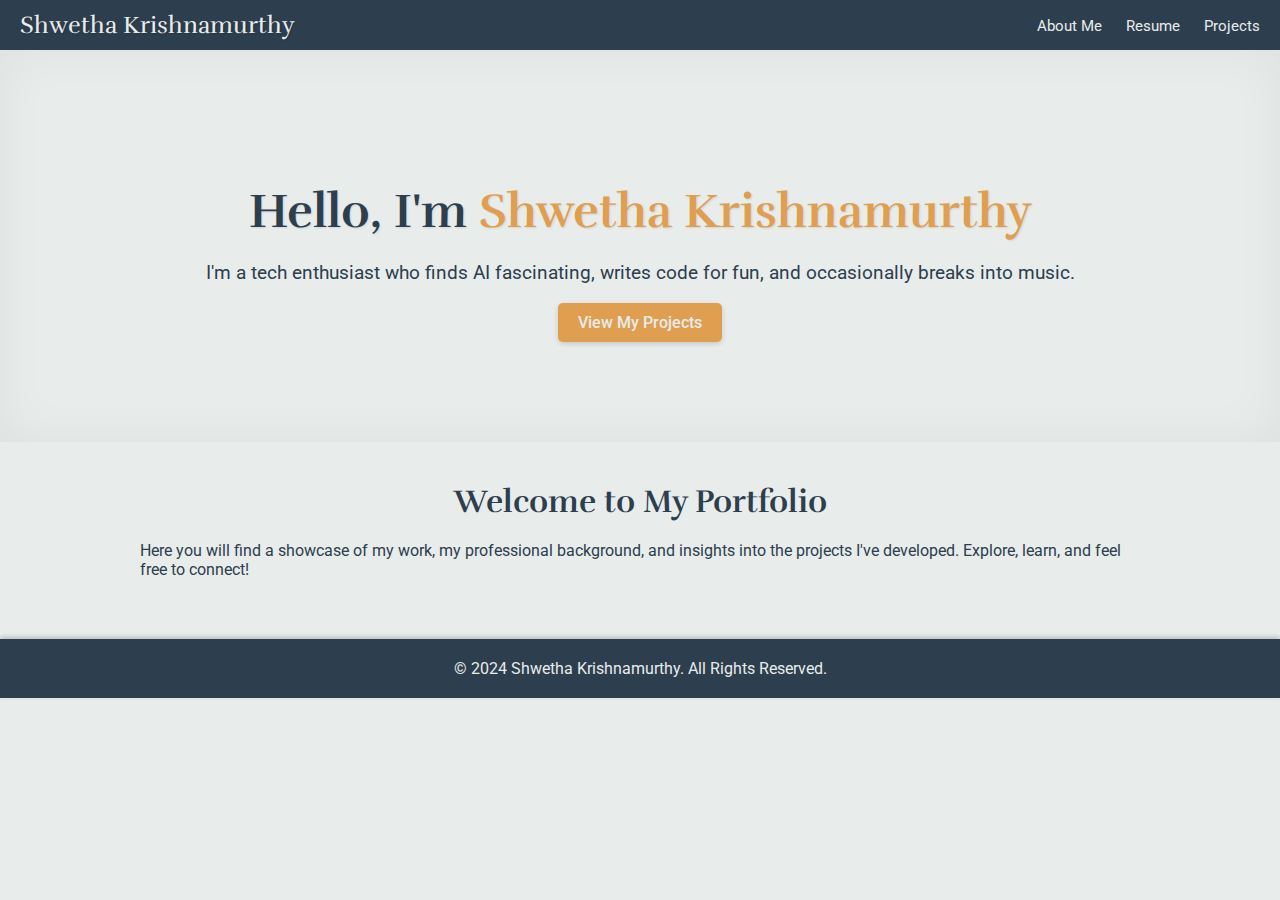
==== commit 1dd41470: "Updated message" ====
--- a/index.html
+++ b/index.html
@@ -24,7 +24,7 @@
     <section class="hero">
       <div class="hero-content">
         <h1>Hello, I'm <span class="highlight">Shwetha Krishnamurthy</span></h1>
-        <p>I'm a developer passionate about Generative AI, Deep Learning, Computer Vision, and Parallel Programming.</p>
+        <p>I'm a tech enthusiast who finds AI fascinating, writes code for fun, and occasionally breaks into music.</p>
         <a class="btn" href="projects.html">View My Projects</a>
       </div>
     </section>
--- a/assets/style.css
+++ b/assets/style.css
@@ -88,6 +88,25 @@
 }
 
 .btn:hover {
+  background: #c98845;
+  color: #E8ECEB;
+}
+
+.btn-project, .btn-website {
+  display: inline-block;
+  background: #E09E50;
+  color: #E8ECEB;
+  padding: 8px 16px;
+  border-radius: 3px;
+  text-decoration: none;
+  font-size: 0.9em;
+  font-family: 'Roboto', sans-serif;
+  box-shadow: 0 2px 4px rgba(0,0,0,0.1);
+  transition: background 0.3s;
+  white-space: nowrap; /* ensure text doesn't wrap in buttons */
+}
+
+.btn-project:hover, .btn-website:hover {
   background: #c98845;
   color: #E8ECEB;
 }
@@ -146,20 +165,30 @@
 /* Projects Grid */
 .project-grid {
   display: grid;
-  grid-template-columns: repeat(auto-fill,minmax(250px,1fr));
+  grid-template-columns: repeat(auto-fill, minmax(250px,1fr));
   gap: 20px;
   margin-bottom: 40px;
+  /* Optional: make tiles all align top so they start consistently */
+  align-items: start;
 }
 
 /* Project Tiles */
 .project-tile {
-  background: #FFFFFF;
+  background: #E8ECEB;
   border: 1px solid #ddd;
   border-radius: 5px;
   padding: 20px;
   transition: box-shadow 0.3s ease;
   text-align: left;
-  box-shadow: 0 1px 3px rgba(0,0,0,0.1); /* Subtle shadow */
+  box-shadow: 0 2px 4px rgba(0,0,0,0.1); /* Subtle shadow */
+  /* Use flex layout so we can push buttons to bottom */
+  display: flex;
+  flex-direction: column;
+  justify-content: flex-start; /* top-align content */
+  
+  /* Ensure a minimum height so all tiles are consistent in size.
+     Adjust as necessary based on your content. */
+  min-height: 300px; 
 }
 
 .project-tile:hover {
@@ -169,19 +198,33 @@
 .project-tile h3 {
   margin-top: 0;
   margin-bottom: 15px;
-  font-size: 1.4em;
+  font-size: 2.0em;
   color: #2D3E4E;
   font-family: 'Rufina', serif;
   text-align: center;
   text-shadow: 0.5px 0.5px 1px rgba(0,0,0,0.05);
-}
-
+  font-weight: 700;
+}
+
+/* The excerpt container */
 .project-tile div {
   margin-bottom: 15px;
   color: #333;
   font-size: 0.95em;
   line-height: 1.4em;
   font-family: 'Roboto', sans-serif;
+  
+  /* Allow the excerpt section to grow and push the buttons down */
+  flex: 1;
+}
+
+/* This is the container that holds the buttons */
+.buttons-container {
+  display: flex;
+  justify-content: center; 
+  align-items: center;
+  gap: 10px;
+  margin-top: 20px; /* spacing above buttons */
 }
 
 .project-tile a {
